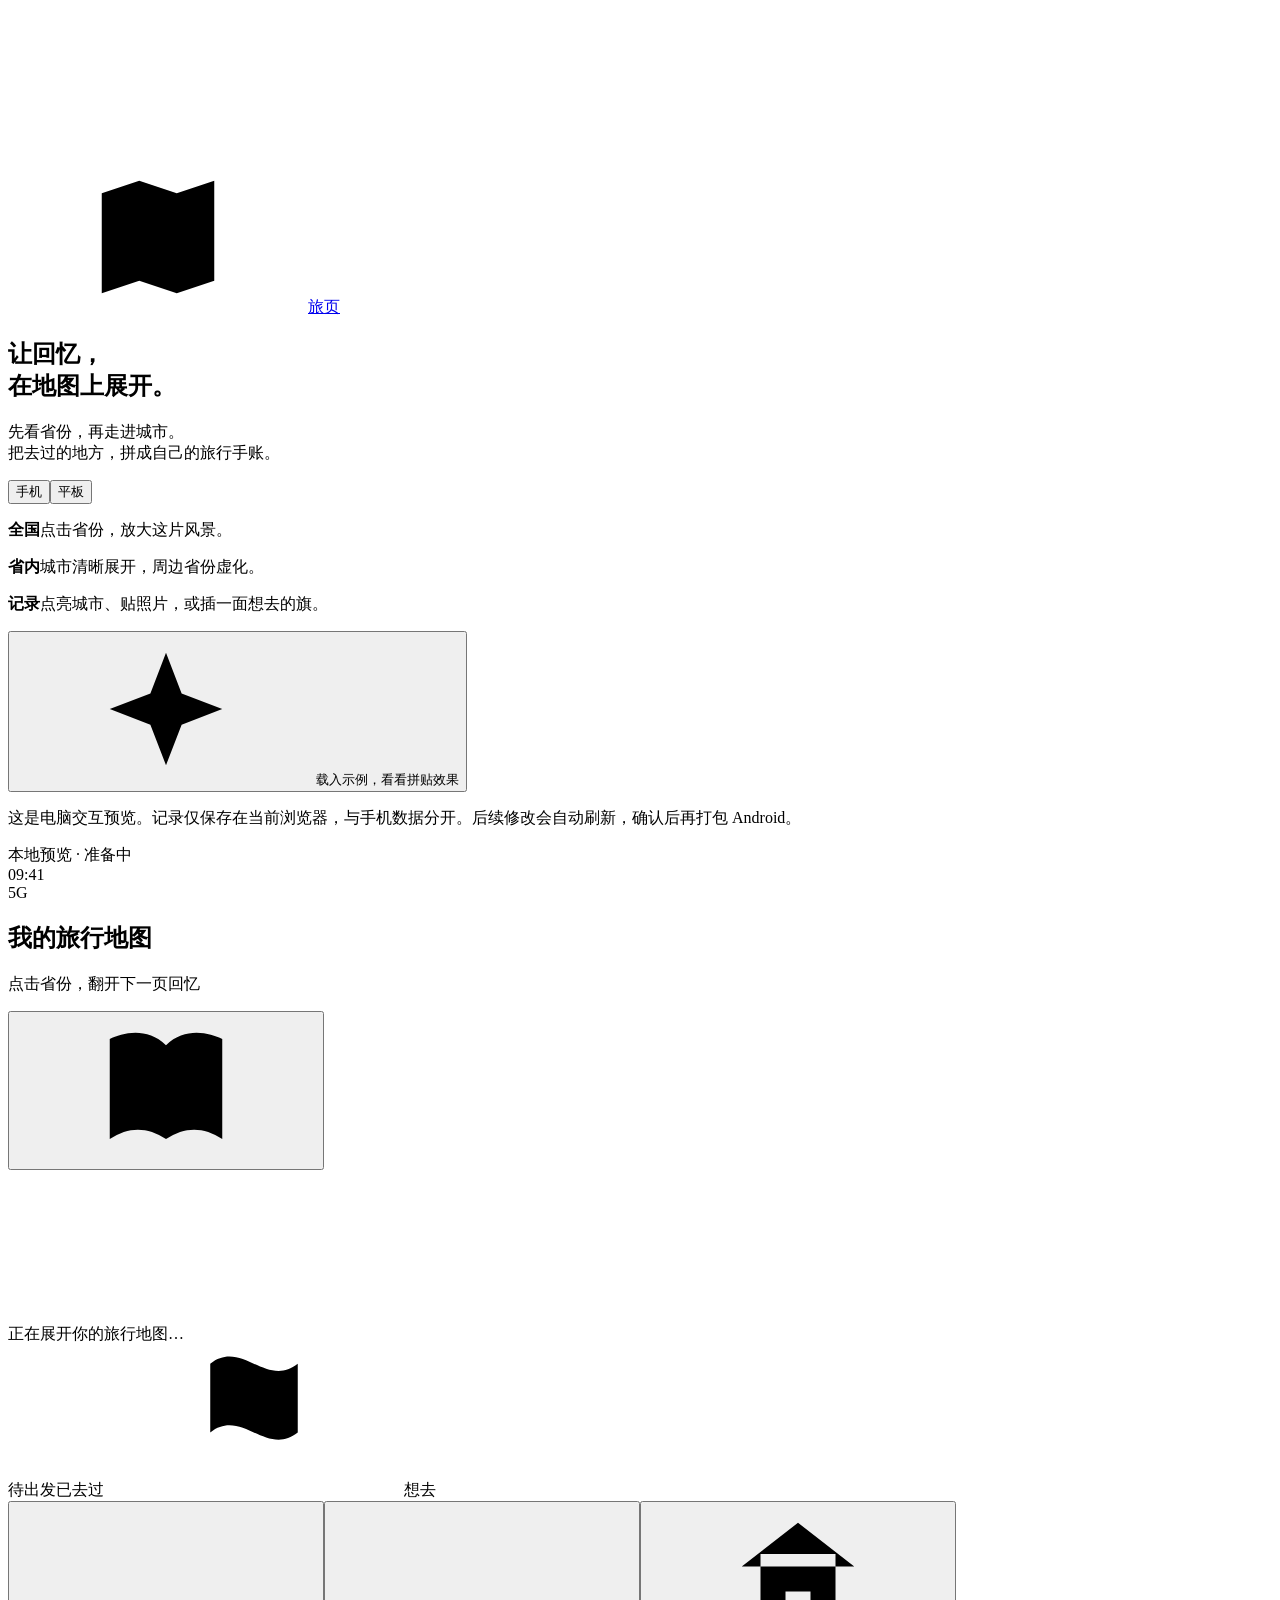
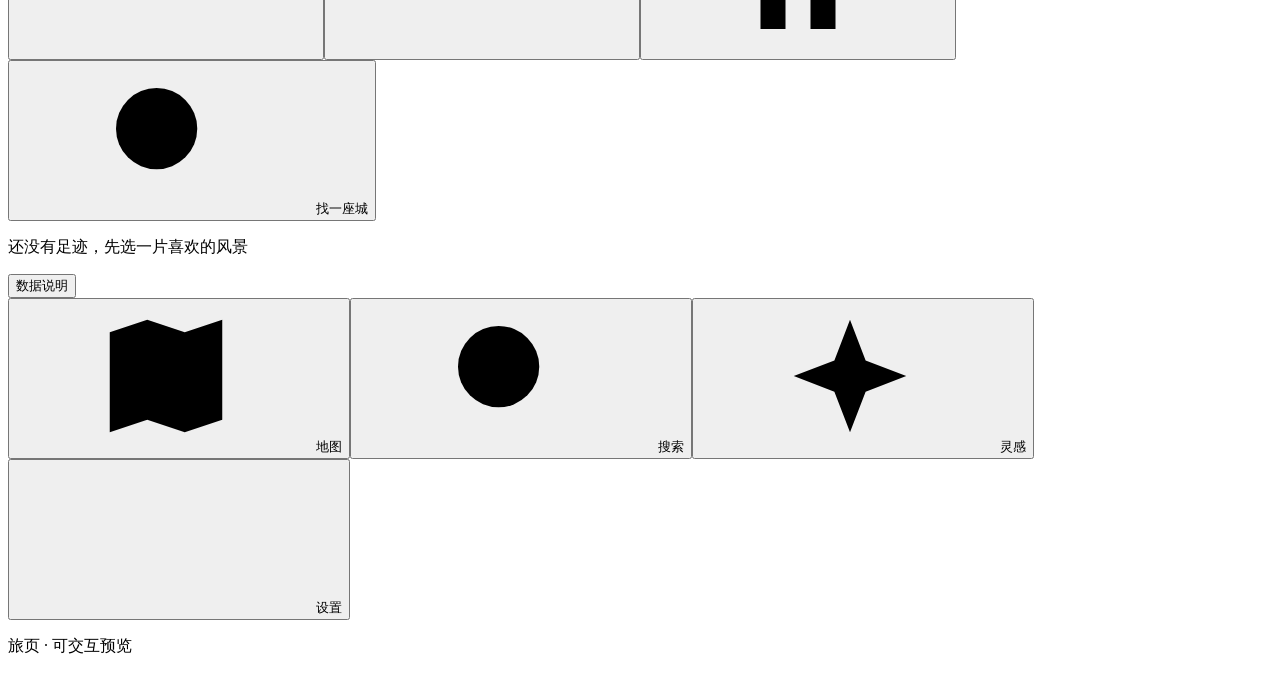
==== desktop-preview/index.html @ f734070e "feat: add local province-focus desktop preview" ====
<!doctype html>
<html lang="zh-CN">
<head>
  <meta charset="utf-8"><meta name="viewport" content="width=device-width,initial-scale=1">
  <title>旅页 · 电脑交互预览</title><link rel="stylesheet" href="/preview.css"><script defer src="/preview.js"></script>
</head>
<body>
<svg class="icon-library" aria-hidden="true"><defs>
 <symbol id="i-map" viewBox="0 0 24 24"><path d="m3 5 6-2 6 2 6-2v16l-6 2-6-2-6 2V5Z M9 3v16 M15 5v16"/></symbol>
 <symbol id="i-search" viewBox="0 0 24 24"><circle cx="10.5" cy="10.5" r="6.5"/><path d="m16 16 5 5"/></symbol>
 <symbol id="i-spark" viewBox="0 0 24 24"><path d="m12 3 2.5 6.5L21 12l-6.5 2.5L12 21l-2.5-6.5L3 12l6.5-2.5L12 3Z"/></symbol>
 <symbol id="i-settings" viewBox="0 0 24 24"><path d="M4 7h16 M4 17h16 M8 4v6 M16 14v6"/></symbol>
 <symbol id="i-back" viewBox="0 0 24 24"><path d="m14 5-7 7 7 7"/></symbol>
 <symbol id="i-close" viewBox="0 0 24 24"><path d="m6 6 12 12 M18 6 6 18"/></symbol>
 <symbol id="i-plus" viewBox="0 0 24 24"><path d="M12 5v14 M5 12h14"/></symbol>
 <symbol id="i-minus" viewBox="0 0 24 24"><path d="M5 12h14"/></symbol>
 <symbol id="i-home" viewBox="0 0 24 24"><path d="m3 10 9-7 9 7 M6 8v12h12V8 M10 20v-6h4v6"/></symbol>
 <symbol id="i-photo" viewBox="0 0 24 24"><rect x="3" y="3" width="18" height="18" rx="3"/><circle cx="8" cy="8" r="1.5"/><path d="m3 17 5-5 4 4 4-6 5 7"/></symbol>
 <symbol id="i-flag" viewBox="0 0 24 24"><path d="M5 21V3c5-4 9 4 14 0v11c-5 4-9-4-14 0"/></symbol>
 <symbol id="i-book" viewBox="0 0 24 24"><path d="M12 5C9 2 5 3 3 4v16c3-2 6-2 9 0 3-2 6-2 9 0V4c-2-1-6-2-9 1Z M12 5v15"/></symbol>
 <symbol id="i-check" viewBox="0 0 24 24"><path d="m5 12 4 4 10-10"/></symbol>
</defs></svg>
<main class="preview-workspace">
  <aside class="preview-guide">
    <a class="brand" href="/"><svg class="icon"><use href="#i-map"/></svg><span>旅页</span></a>
    <h1>让回忆，<br>在地图上展开。</h1>
    <p class="guide-intro">先看省份，再走进城市。<br>把去过的地方，拼成自己的旅行手账。</p>
    <div class="size-switch" role="group" aria-label="预览尺寸"><button class="active" data-size="phone">手机</button><button data-size="tablet">平板</button></div>
    <div class="guide-steps"><p><b>全国</b><span>点击省份，放大这片风景。</span></p><p><b>省内</b><span>城市清晰展开，周边省份虚化。</span></p><p><b>记录</b><span>点亮城市、贴照片，或插一面想去的旗。</span></p></div>
    <button class="demo-button" id="demo-button"><svg class="icon"><use href="#i-spark"/></svg>载入示例，看看拼贴效果</button>
    <p class="preview-note">这是电脑交互预览。记录仅保存在当前浏览器，与手机数据分开。后续修改会自动刷新，确认后再打包 Android。</p>
    <div class="preview-status"><i></i><span id="connection-status">本地预览 · 准备中</span></div>
  </aside>
  <section class="device-area" aria-label="应用预览">
    <div class="device-frame" id="device-frame">
      <div class="app-shell">
        <div class="phone-status" aria-hidden="true"><span id="clock">09:41</span><div class="status-signals"><span class="signal-bars"></span><span>5G</span><span class="battery"></span></div></div>
        <header class="app-header"><div><button id="back-button" class="back-button" hidden><svg class="icon"><use href="#i-back"/></svg>全国</button><h2 id="screen-title">我的旅行地图</h2><p id="screen-subtitle">点击省份，翻开下一页回忆</p></div><button id="archive-button" class="icon-button" aria-label="查看全部手账"><svg class="icon"><use href="#i-book"/></svg></button></header>
        <div class="app-content">
          <section id="map-page" class="map-page">
            <div id="map-stage" class="map-stage" tabindex="0" aria-label="旅行地图，点击省份放大，长按添加记录">
              <svg id="atlas-map" role="group" aria-label="中国旅行地图"><defs id="map-defs"><filter id="context-blur" x="-500%" y="-500%" width="1100%" height="1100%"><feGaussianBlur id="blur-value" stdDeviation="0"/></filter></defs><g id="world"><g id="context-layer"></g><g id="active-layer"></g><g id="label-layer"></g><g id="marker-layer"></g></g></svg>
              <div id="map-loading" class="map-loading">正在展开你的旅行地图…</div>
              <div id="map-legend" class="map-legend"><span><i class="outline-swatch"></i>待出发</span><span><i class="filled-swatch"></i>已去过</span><span><svg class="icon"><use href="#i-flag"/></svg>想去</span></div>
              <div class="zoom-controls"><button id="zoom-in" aria-label="放大地图"><svg class="icon"><use href="#i-plus"/></svg></button><button id="zoom-out" aria-label="缩小地图"><svg class="icon"><use href="#i-minus"/></svg></button><button id="reset-map" aria-label="返回全国地图"><svg class="icon"><use href="#i-home"/></svg></button></div>
              <button id="find-city" class="find-city"><svg class="icon"><use href="#i-search"/></svg><span>找一座城</span></button>
              <span id="province-focus-label" class="focus-label" hidden>周边省份已虚化</span>
            </div>
            <div class="map-footer"><p id="travel-stats">还没有足迹，先选一片喜欢的风景</p><button id="map-info">数据说明</button></div>
          </section>
          <section id="search-page" class="other-page" hidden><h3>把回忆找回来</h3><p>搜索地点、标题或手账里的文字。</p><label class="search-box"><svg class="icon"><use href="#i-search"/></svg><input id="record-search" placeholder="试试：杭州、日落、山间…"></label><div id="search-results"></div></section>
          <section id="inspiration-page" class="other-page" hidden><h3>下一站，心之所向</h3><p>这次电脑预览专注地图体验，暂不调用 AI 服务。想去的地方可以先在地图上插旗。</p><button class="primary-button" id="back-to-map">去地图找一座城</button></section>
          <section id="settings-page" class="other-page" hidden><h3>这本旅行手账</h3><p>电脑预览数据保存在当前浏览器，可导出留存。</p><button class="setting-row" id="export-records">导出预览记录<svg class="icon"><use href="#i-book"/></svg></button><button class="setting-row" id="import-records">导入预览记录<svg class="icon"><use href="#i-plus"/></svg></button><button class="setting-row danger" id="clear-records">清空预览记录<svg class="icon"><use href="#i-close"/></svg></button><p class="settings-footnote">这里的记录不会同步到手机，也不会修改 Android 工程中的个人数据。</p></section>
          <div id="sheet-backdrop" class="sheet-backdrop" hidden></div><section id="bottom-sheet" class="bottom-sheet" role="dialog" aria-modal="true" aria-label="地点手账" hidden></section>
        </div>
        <nav class="bottom-nav" aria-label="主导航"><button data-tab="map" class="active"><svg class="icon"><use href="#i-map"/></svg><span>地图</span></button><button data-tab="search"><svg class="icon"><use href="#i-search"/></svg><span>搜索</span></button><button data-tab="inspiration"><svg class="icon"><use href="#i-spark"/></svg><span>灵感</span></button><button data-tab="settings"><svg class="icon"><use href="#i-settings"/></svg><span>设置</span></button></nav><div class="home-indicator" aria-hidden="true"></div>
      </div>
    </div>
    <p class="device-caption">旅页 · 可交互预览<span id="demo-indicator" hidden>含示例记录</span></p>
  </section>
</main>
<div id="toast" class="toast" role="status" hidden></div>
<input type="file" id="photo-input" accept="image/png,image/jpeg,image/webp" multiple hidden><input type="file" id="import-input" accept="application/json,.json" hidden>
</body></html>
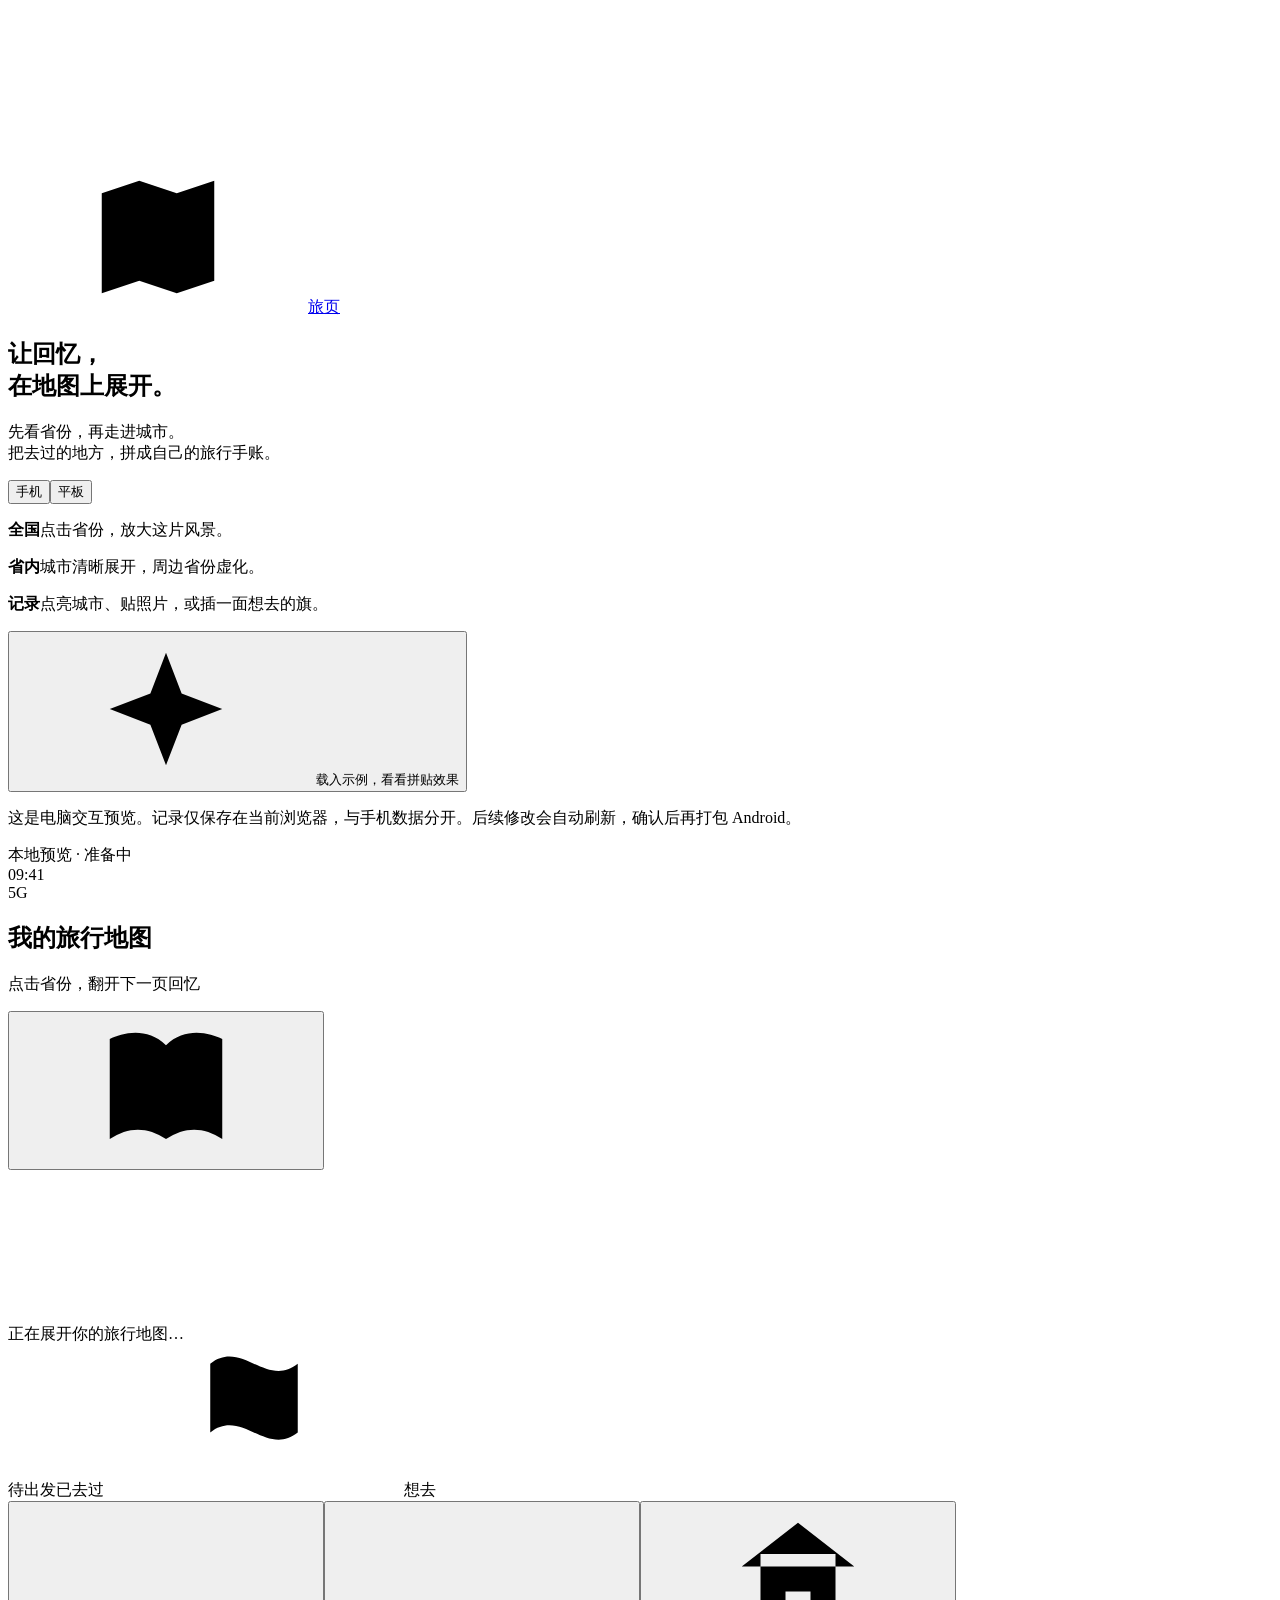
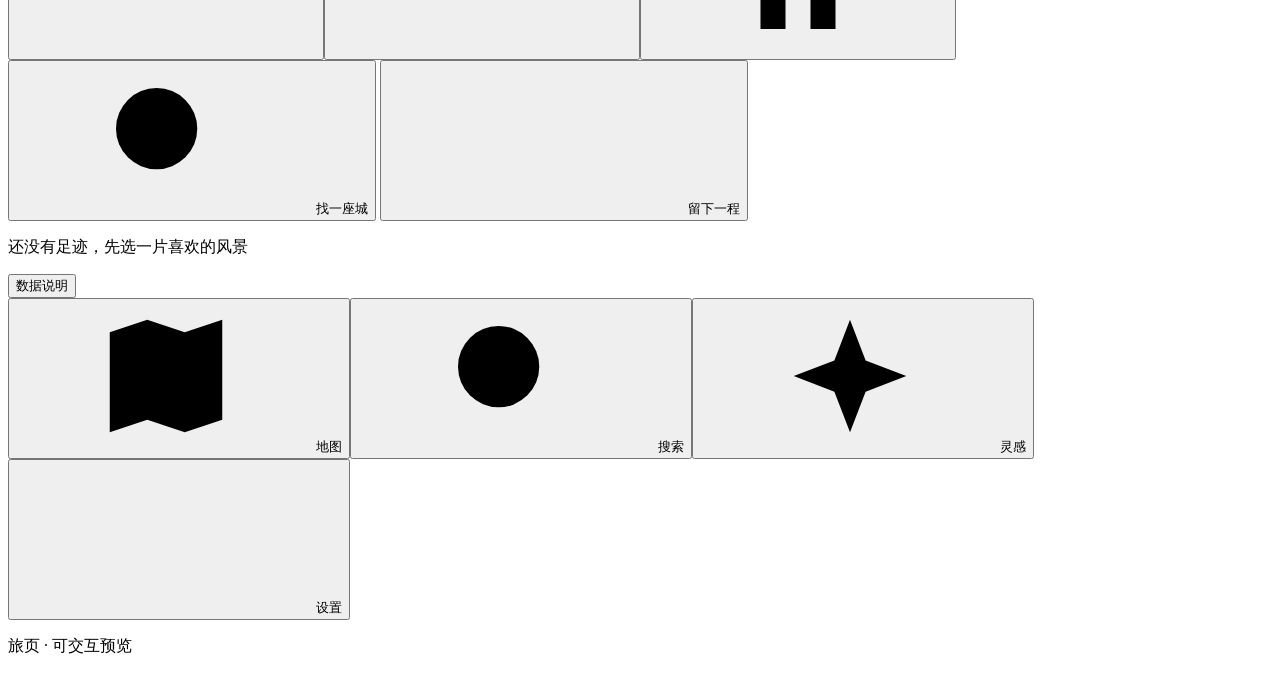
==== commit 1df6bd54: "feat: add city archives and local travel books preview" ====
--- a/desktop-preview/index.html
+++ b/desktop-preview/index.html
@@ -2,7 +2,7 @@
 <html lang="zh-CN">
 <head>
   <meta charset="utf-8"><meta name="viewport" content="width=device-width,initial-scale=1">
-  <title>旅页 · 电脑交互预览</title><link rel="stylesheet" href="/preview.css"><script defer src="/preview.js"></script>
+  <title>旅页 · 电脑交互预览</title><link rel="stylesheet" href="/preview.css"><link rel="stylesheet" href="/journal.css"><script defer src="/journal.js"></script><script defer src="/preview.js"></script>
 </head>
 <body>
 <svg class="icon-library" aria-hidden="true"><defs>
@@ -44,6 +44,7 @@
               <div id="map-legend" class="map-legend"><span><i class="outline-swatch"></i>待出发</span><span><i class="filled-swatch"></i>已去过</span><span><svg class="icon"><use href="#i-flag"/></svg>想去</span></div>
               <div class="zoom-controls"><button id="zoom-in" aria-label="放大地图"><svg class="icon"><use href="#i-plus"/></svg></button><button id="zoom-out" aria-label="缩小地图"><svg class="icon"><use href="#i-minus"/></svg></button><button id="reset-map" aria-label="返回全国地图"><svg class="icon"><use href="#i-home"/></svg></button></div>
               <button id="find-city" class="find-city"><svg class="icon"><use href="#i-search"/></svg><span>找一座城</span></button>
+              <button id="quick-record" class="quick-record"><svg class="icon"><use href="#i-plus"/></svg><span>留下一程</span></button>
               <span id="province-focus-label" class="focus-label" hidden>周边省份已虚化</span>
             </div>
             <div class="map-footer"><p id="travel-stats">还没有足迹，先选一片喜欢的风景</p><button id="map-info">数据说明</button></div>
